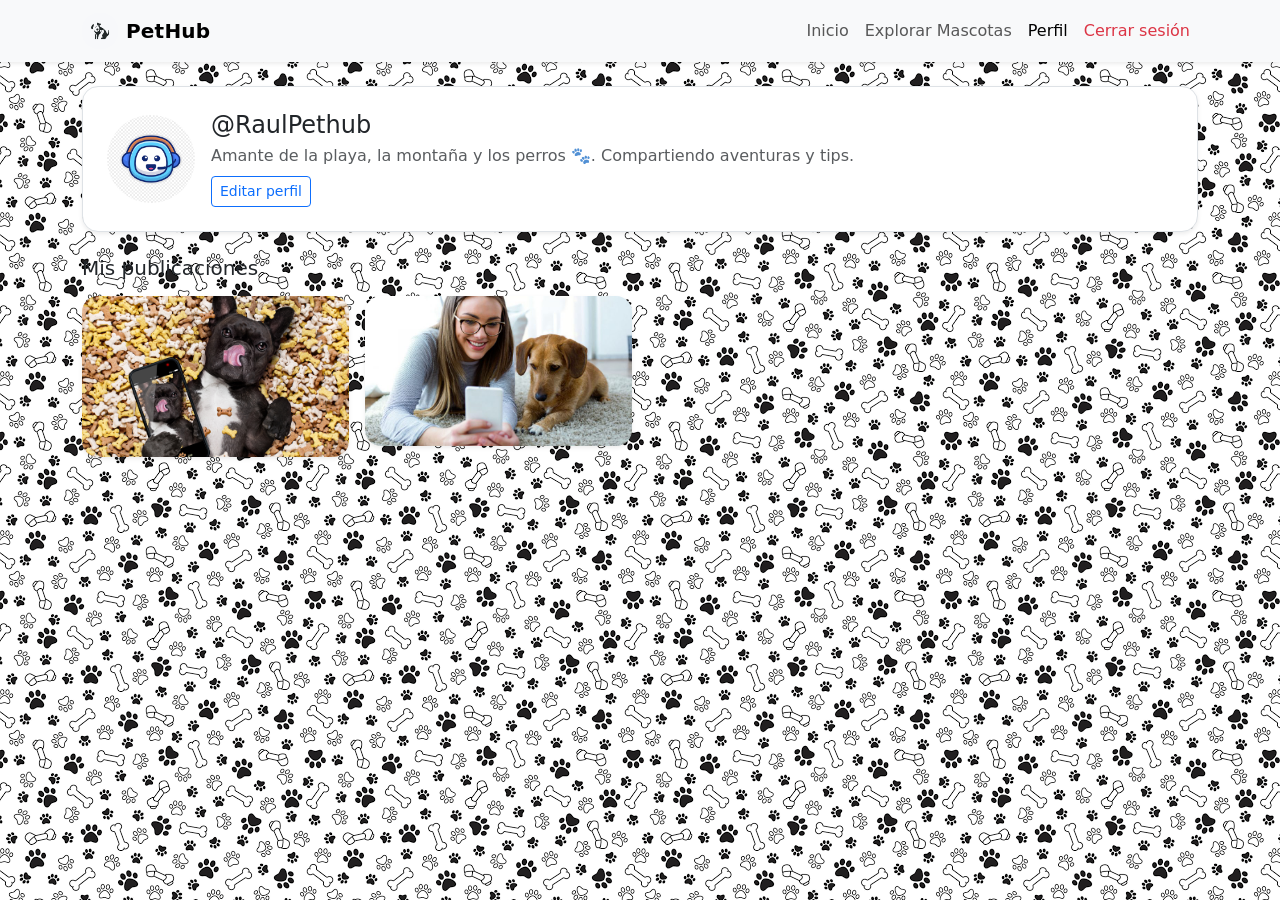
==== perfil.html @ 90be4ebd "Primer commit del proyecto PetHub con el codigo avanzado en el tema de estructura de diseño" ====
<!DOCTYPE html>
<html lang="en">
<head>
  <meta charset="UTF-8" />
  <meta name="viewport" content="width=device-width, initial-scale=1" />
  <title>PetHub | Perfil</title>
  <link href="https://cdn.jsdelivr.net/npm/bootstrap@5.3.3/dist/css/bootstrap.min.css" rel="stylesheet">
  <link rel="stylesheet" href="PetHub/static/style/estilo.css">
  <style>
    body{ background-image:url('PetHub/static/img/img/fondoWeb.png');}
  </style>
</head>
<body>

  <!-- Navbar -->
  
  <nav class="navbar navbar-expand-lg bg-light shadow-sm sticky-top">
    <div class="container">
      <a class="navbar-brand fw-bold d-flex align-items-center gap-2" href="home.html">
        <img src="PetHub/static/img/img/LogoPerroYGato.jpg" alt="PetHub" width="36" height="36" class="rounded-circle">
        PetHub
      </a>
      <button class="navbar-toggler" type="button" data-bs-toggle="collapse" data-bs-target="#nav" aria-controls="nav" aria-expanded="false" aria-label="Toggle navigation">
        <span class="navbar-toggler-icon"></span>
      </button>
      <div id="nav" class="collapse navbar-collapse">
        <ul class="navbar-nav ms-auto">
          <li class="nav-item"><a class="nav-link" href="home.html">Inicio</a></li>
          <li class="nav-item"><a class="nav-link" href="explorar.html">Explorar Mascotas</a></li>
          <li class="nav-item"><a class="nav-link active" href="perfil.html">Perfil</a></li>
          <li class="nav-item"><a class="nav-link text-danger" href="index.html">Cerrar sesión</a></li> </ul>
      </div>
    </div>
  </nav>

  <main class="py-4">
    <div class="container">
  
      <!-- Encabezado del perfil -->
  
      <section class="bg-white border rounded-4 shadow-sm p-4 mb-4">
        <div class="d-flex align-items-center gap-3">
          <img src="PetHub/static/img/img/LogoRobot.jpg" class="rounded-circle object-fit-cover" alt="avatar" width="88" height="88">
          <div>
            <h2 class="h4 mb-1">@RaulPethub</h2>
            <p class="text-muted mb-2">Amante de la playa, la montaña y los perros 🐾. Compartiendo aventuras y tips.</p>
            <button class="btn btn-outline-primary btn-sm">Editar perfil</button>
          </div>
        </div>
      </section>

      <!-- Galería del usuario -->
  
      <section>
        <h3 class="h5 mb-3">Mis publicaciones</h3>
        <div class="row g-3">
          <div class="col-6 col-md-4 col-lg-3"><img src="PetHub/static/img/img/2.jpg" class="img-fluid rounded-4 shadow-sm" alt="foto 1"></div>
          <div class="col-6 col-md-4 col-lg-3"><img src="PetHub/static/img/img/3.jpg" class="img-fluid rounded-4 shadow-sm" alt="foto 2"></div>
        </div>
      </section>
    </div>
  </main>

  <script src="https://cdn.jsdelivr.net/npm/bootstrap@5.3.3/dist/js/bootstrap.bundle.min.js"></script>
</body>
</html>
---- PetHub/static/style/estilo.css ----
/* PetHub estilos mínimos */
:root{
  --pethub-primary:#4E86FF;
}
body{
  background-color:#f6f8fb;
}
.navbar-brand{ letter-spacing:.2px; }
.card img.object-fit-cover{ max-height:420px; }
.rounded-4{ border-radius:1rem !important; }

/* Login card color detail */
.card .btn-primary{
  background-color: var(--pethub-primary);
  border-color: var(--pethub-primary);
}
.card .btn-primary:hover{
  filter:brightness(.95);
}
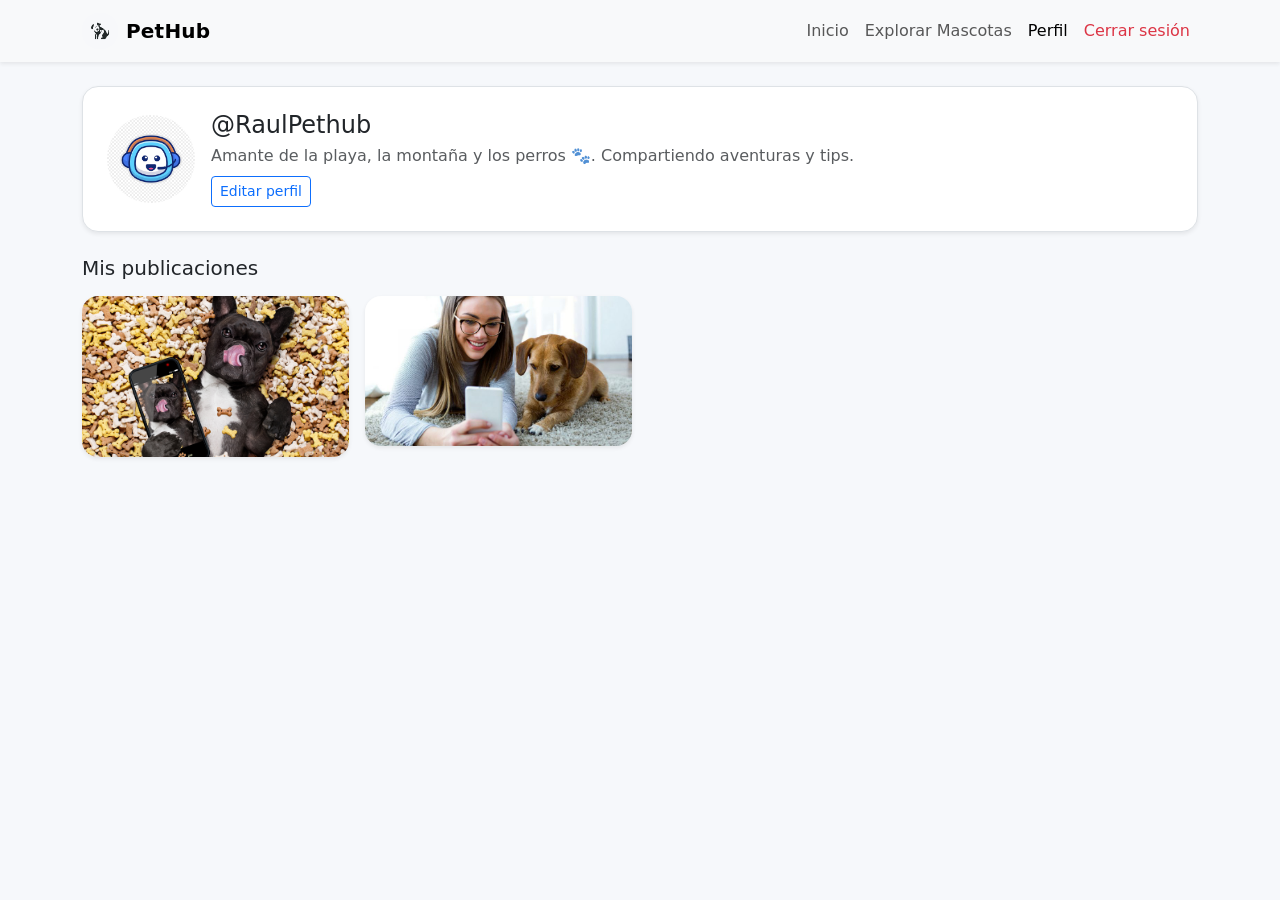
==== commit c801f222: "integracion de JS para aprendizaje de ingrso de usuarios" ====
--- a/perfil.html
+++ b/perfil.html
@@ -7,9 +7,6 @@
   <title>PetHub | Perfil</title>
   <link href="https://cdn.jsdelivr.net/npm/bootstrap@5.3.3/dist/css/bootstrap.min.css" rel="stylesheet">
   <link rel="stylesheet" href="PetHub/static/style/estilo.css">
-  <style>
-    body{ background-image:url('PetHub/static/img/img/fondoWeb.png');}
-  </style>
 </head>
 <body>
 
